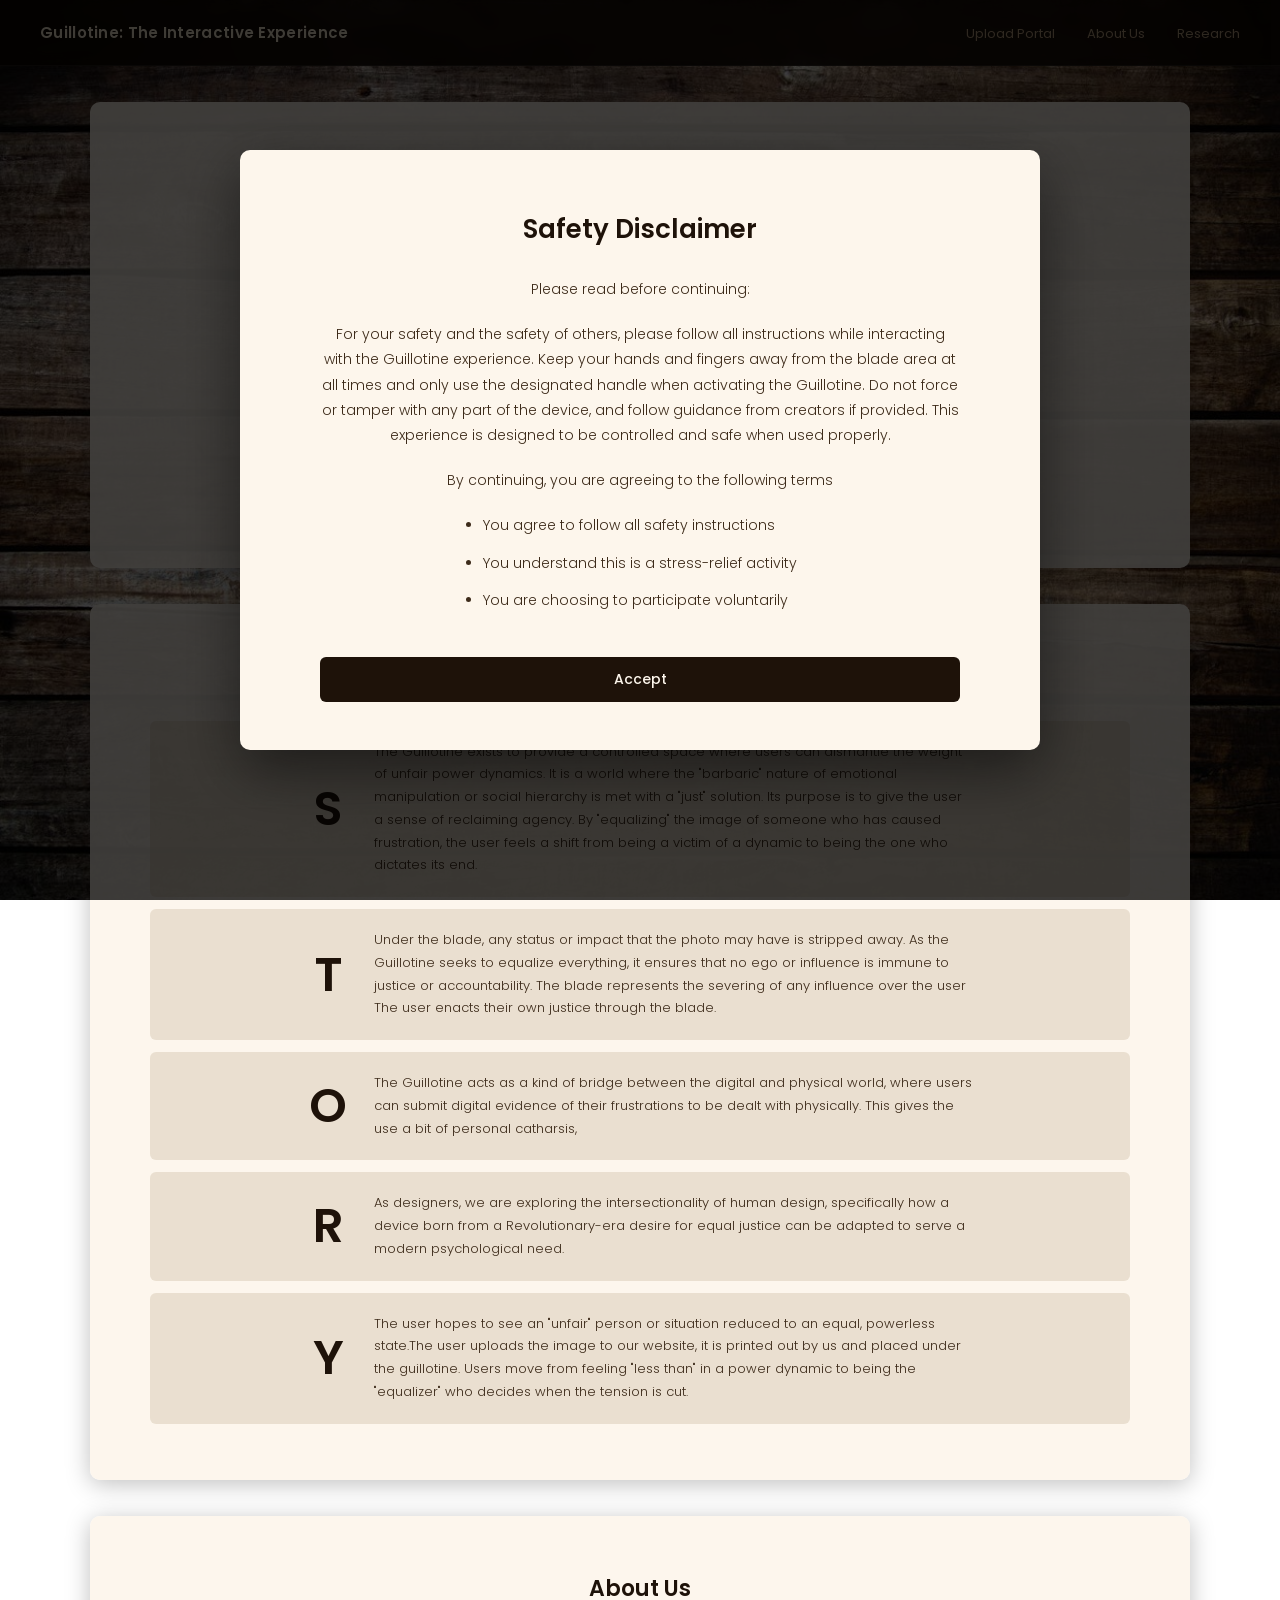
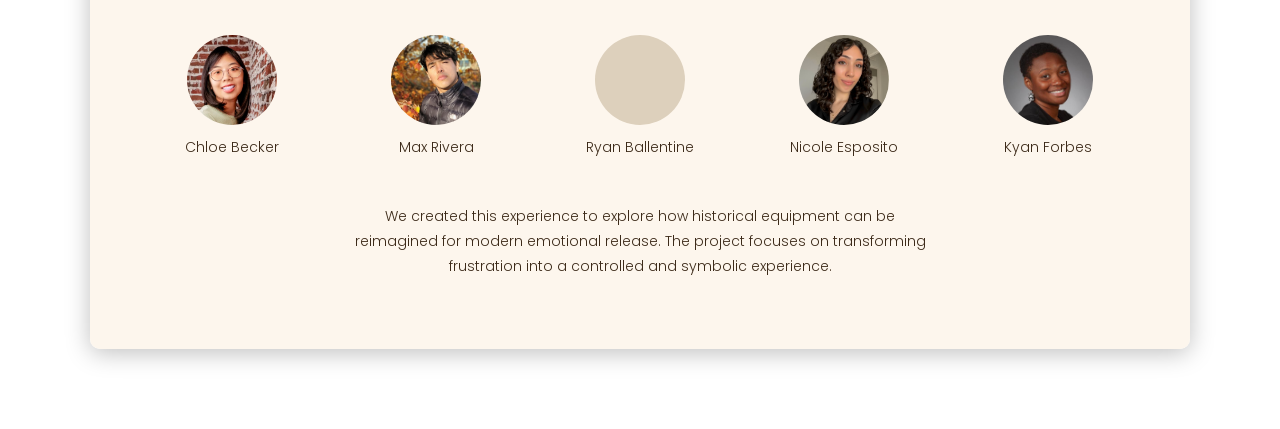
==== index.html @ a349ab84 "Initial commit - Created website for the experience, including UI and basic information of the platf" ====
<!DOCTYPE html>
<html>

<head>
    <title>Guillotine: The Interactive Experience</title>
    <script src="js/script.js"></script>
    <link rel="stylesheet" href="css/styles.css">
</head>

<body id="top">
    <!-- safety disclaimer box -->
    <div id="disclaimer">
        <div class="disclaimer-box">
            <h1>Safety Disclaimer</h1>
            <p>Please read before continuing:</p>
            <p>For your safety and the safety of others, please follow all instructions while interacting with the
                Guillotine experience. Keep your hands and fingers away from the blade area at all times and only use
                the designated handle when activating the Guillotine. Do not force or tamper with any part of the
                device, and follow guidance from creators if provided. This experience is designed to be controlled and
                safe when used properly.</p>
            <p>By continuing, you are agreeing to the following terms</p>
            <ul>
                <li>You agree to follow all safety instructions</li>
                <li>You understand this is a stress-relief activity</li>
                <li>You are choosing to participate voluntarily</li>
            </ul>
            <button onclick="acceptDisclaimer()">Accept</button>
        </div>
    </div>
    <header>
        <span class="site-title">Guillotine: The Interactive Experience</span>
        <nav>
            <a href="#top">Upload Portal</a>
            <a href="#about">About Us</a>
            <a href="research.html">Research</a>
        </nav>
    </header>
    <main>
        <!-- could probably put the QR code for the pairdrop room directly here to automatically link them rather than having the user link to the room themselves with a room code. it would just have to be updated that same day it's showcased for the room upload creation -->
        <section id="upload">
            <h1 id="hero-title">The Blade Awaits.</h1>
            <p>The guillotine is heavy with the lingering presence of Charles-Henri Sanson. Even long after his death,
                the sheer intensity of his confliction; the shame of being an executioner clashing with his rigid
                loyalty to his State, remains imprinted on the machine. His essence acts as the invisible operator
                haunting the user with a weary, obligated hand, urging the user to enact their own sense of "justice".
            </p>
            <p>The blade does not choose. That burden falls to you. Submit your image from your phone, and it will find
                its way beneath the machine. Sanson will do the rest.</p>
            <a href="https://pairdrop.net/" target="_blank">Open PairDrop</a> <!-- open in new tab -->
        </section>

        <section id="concept">
            <h2>The Experience</h2>
            <div class="story-grid">
                <div class="story-card">
                    <span class="story-letter">S</span>
                    <p>The Guillotine exists to provide a controlled space where users can dismantle the weight of
                        unfair power dynamics. It is a world where the "barbaric" nature of emotional manipulation or
                        social hierarchy is met with a "just" solution. Its purpose is to give the user a sense of
                        reclaiming agency. By "equalizing" the image of someone who has caused frustration, the user
                        feels a shift from being a victim of a dynamic to being the one who dictates its end.</p>
                </div>
                <div class="story-card">
                    <span class="story-letter">T</span>
                    <p>
                        Under the blade, any status or impact that the photo may have is stripped away. As the
                        Guillotine seeks to equalize everything, it ensures that no ego or influence is immune to
                        justice or accountability. The blade represents the severing of any influence over the user The
                        user enacts their own justice through the blade.</p>
                </div>
                <div class="story-card">
                    <span class="story-letter">O</span>
                    <p>The Guillotine acts as a kind of bridge between the digital and physical world, where users can
                        submit digital evidence of their frustrations to be dealt with physically. This gives the use a
                        bit of personal catharsis,</p>
                </div>
                <div class="story-card">
                    <span class="story-letter">R</span>
                    <p>As designers, we are exploring the intersectionality of human design, specifically how a device
                        born from a Revolutionary-era desire for equal justice can be adapted to serve a modern
                        psychological need.</p>
                </div>
                <div class="story-card">
                    <span class="story-letter">Y</span>
                    <p>The user hopes to see an "unfair" person or situation reduced to an equal, powerless state.The
                        user uploads the image to our website, it is printed out by us and placed under the guillotine.
                        Users move from feeling "less than" in a power dynamic to being the "equalizer" who decides when
                        the tension is cut.</p>
                </div>
            </div>
        </section>

        <section id="about">
            <h2>About Us</h2>
            <div class="team">
                <div class="member">
                    <div class="pfp"><img src="img/chloe.jpg" alt="Chloe Becker"></div>
                    <p>Chloe Becker</p>
                </div>
                <div class="member">
                    <div class="pfp"><img src="img/max.jpg" alt="Max Rivera"></div>
                    <p>Max Rivera</p>
                </div>
                <div class="member">
                    <div class="pfp"></div>
                    <p>Ryan Ballentine</p>
                </div>
                <div class="member">
                    <div class="pfp"><img src="img/nicole.jpg" alt="Nicole Esposito"></div>
                    <p>Nicole Esposito</p>
                </div>
                <div class="member">
                    <div class="pfp"><img src="img/kyan.jpg" alt="Kyan Forbes"></div>
                    <p>Kyan Forbes</p>
                </div>
            </div>
            <p>
                We created this experience to explore how historical equipment can be reimagined for modern emotional
                release. The project focuses on transforming frustration into a controlled and symbolic experience.
            </p>
        </section>
    </main>
</body>

</html>
---- css/styles.css ----
@import url('https://fonts.googleapis.com/css2?family=Poppins:wght@300;400;500;600&display=swap');

* {
    box-sizing: border-box;
    margin: 0;
    padding: 0;
}

html {
    scroll-behavior: smooth;
}

body {
    font-family: 'Poppins', sans-serif;
    background-image: url('../img/wood.jpg');
    background-size: cover;
    background-attachment: fixed;
    background-position: center;
    color: #1e1209;
    min-height: 100vh;
}

/* DISCLAIMER */
#disclaimer {
    position: fixed;
    inset: 0;
    background-color: rgba(0, 0, 0, 0.75);
    display: flex;
    align-items: center;
    justify-content: center;
    padding: 30px;
    z-index: 1000;
}

.disclaimer-box {
    background: #fdf6ec;
    padding: 60px 80px;
    max-width: 800px;
    width: 100%;
    height: 600px;
    overflow-y: auto;
    text-align: center;
    border-radius: 10px;
    display: flex;
    flex-direction: column;
    box-shadow: 0 20px 60px rgba(0, 0, 0, 0.5);
}

.disclaimer-box button {
    margin-top: auto;
}

.disclaimer-box h1 {
    font-size: 26px;
    font-weight: 600;
    margin-bottom: 28px;
    color: #1e1209;
}

.disclaimer-box p {
    line-height: 1.8;
    margin-bottom: 20px;
    font-weight: 300;
    color: #3d2b1a;
    font-size: 14px;
}

.disclaimer-box ul {
    display: table;
    margin: 0 auto 32px;
    text-align: left;
}

.disclaimer-box li {
    line-height: 1.8;
    margin-bottom: 12px;
    font-weight: 300;
    color: #3d2b1a;
    font-size: 14px;
}

.disclaimer-box button {
    padding: 12px 36px;
    font-size: 14px;
    font-family: 'Poppins', sans-serif;
    font-weight: 500;
    cursor: pointer;
    background-color: #1e1209;
    color: #fdf6ec;
    border: none;
    border-radius: 6px;
}

.disclaimer-box button:hover {
    background-color: #3d2b1a;
}

/* HEADER */
header {
    position: sticky;
    top: 0;
    display: flex;
    align-items: center;
    justify-content: space-between;
    padding: 20px 40px;
    background-color: rgba(15, 7, 2, 0.9);
    backdrop-filter: blur(8px);
    -webkit-backdrop-filter: blur(8px);
    border-bottom: 1px solid rgba(255, 255, 255, 0.08);
    z-index: 100;
}

.site-title {
    font-size: 15px;
    font-weight: 600;
    color: #f5e9d4;
    letter-spacing: 0.02em;
}

nav a {
    margin-left: 28px;
    text-decoration: none;
    color: #b89e80;
    font-size: 13px;
    font-weight: 400;
}

nav a:hover {
    color: #f5e9d4;
}

/* MAIN */
main {
    max-width: 1400px;
    margin: 0 auto;
    padding: 0 20px 80px;
}

section {
    background-color: rgba(253, 246, 236, 0.93);
    border-radius: 10px;
    padding: 56px 60px;
    margin: 36px auto 0;
    max-width: 1100px;
    text-align: center;
    box-shadow: 0 4px 24px rgba(0, 0, 0, 0.25);
}

section h2 {
    font-size: 22px;
    font-weight: 600;
    color: #1e1209;
    margin-bottom: 20px;
}

section p {
    line-height: 1.8;
    margin-bottom: 14px;
    max-width: 580px;
    margin-left: auto;
    margin-right: auto;
    font-weight: 300;
    font-size: 14px;
    color: #3d2b1a;
}

/* TEAM */
.team {
    display: grid;
    grid-template-columns: repeat(5, 1fr);
    justify-items: center;
    margin: 30px 0;
    gap: 40px;
}

.member {
    text-align: center;
    white-space: nowrap;
    font-size: 13px;
    font-weight: 400;
    color: #3d2b1a;
}

.pfp {
    width: 90px;
    height: 90px;
    border-radius: 50%;
    background-color: #ddd0bc;
    margin: 0 auto 10px;
    overflow: hidden;
}

.pfp img {
    width: 100%;
    height: 100%;
    object-fit: cover;
    display: block;
}

/* UPLOAD BUTTON */
#upload a {
    display: inline-block;
    margin-top: 20px;
    padding: 12px 32px;
    background-color: #1e1209;
    color: #fdf6ec;
    text-decoration: none;
    border-radius: 6px;
    font-size: 13px;
    font-family: 'Poppins', sans-serif;
    font-weight: 500;
}

#upload a:hover {
    background-color: #3d2b1a;
}

/* HERO */
#hero-title {
    font-size: 52px;
    font-weight: 600;
    color: #1e1209;
    margin-bottom: 28px;
    letter-spacing: -0.01em;
    line-height: 1.1;
}

/* STORY GRID */
#concept h2 {
    font-size: 22px;
    font-weight: 600;
    color: #1e1209;
    margin-bottom: 28px;
}

.story-grid {
    display: flex;
    flex-direction: column;
    gap: 12px;
}

.story-card {
    background-color: rgba(210, 195, 172, 0.45);
    border-radius: 6px;
    padding: 20px 24px;
    display: flex;
    flex-direction: row;
    align-items: center;
    justify-content: center;
    gap: 24px;
}

.story-letter {
    font-size: 48px;
    font-weight: 600;
    color: #1e1209;
    line-height: 1;
    flex-shrink: 0;
    width: 44px;
    text-align: center;
}

.story-card p {
    font-size: 13px;
    line-height: 1.75;
    color: #3d2b1a;
    font-weight: 300;
    margin: 0;
    text-align: left;
    max-width: 600px;
}

/* RESEARCH */
.research-section {
    text-align: left;
}

.research-section:first-of-type {
    text-align: center;
}

.research-section h2 {
    text-align: center;
}

.research-block {
    margin-bottom: 28px;
    padding-bottom: 24px;
    border-bottom: 1px solid #e4d8c6;
}

.research-block:last-child {
    border-bottom: none;
    margin-bottom: 0;
    padding-bottom: 0;
}

.research-block h3 {
    font-size: 13px;
    font-weight: 600;
    color: #1e1209;
    margin-bottom: 8px;
}

.research-block p {
    text-align: left;
    margin-left: 0;
    margin-right: 0;
    max-width: 100%;
}

/* MOBILE */
@media (max-width: 768px) {
    header {
        padding: 16px 20px;
        flex-direction: column;
        align-items: center;
        text-align: center;
        gap: 12px;
    }

    nav a {
        margin-left: 12px;
        margin-right: 12px;
    }

    .disclaimer-box {
        padding: 40px 28px;
        height: 90vh;
    }

    main {
        padding: 0 12px 60px;
    }

    section {
        padding: 40px 24px;
        margin-top: 20px;
    }

    #hero-title {
        font-size: 34px;
    }

    .story-card {
        flex-direction: column;
        align-items: center;
        gap: 12px;
    }

    .story-letter {
        width: auto;
    }

    .team {
        display: flex;
        flex-wrap: wrap;
        justify-content: center;
        gap: 20px;
    }

    .pfp {
        width: 64px;
        height: 64px;
    }

    .member {
        white-space: normal;
        font-size: 12px;
    }

    .research-section {
        padding: 40px 24px;
    }
}
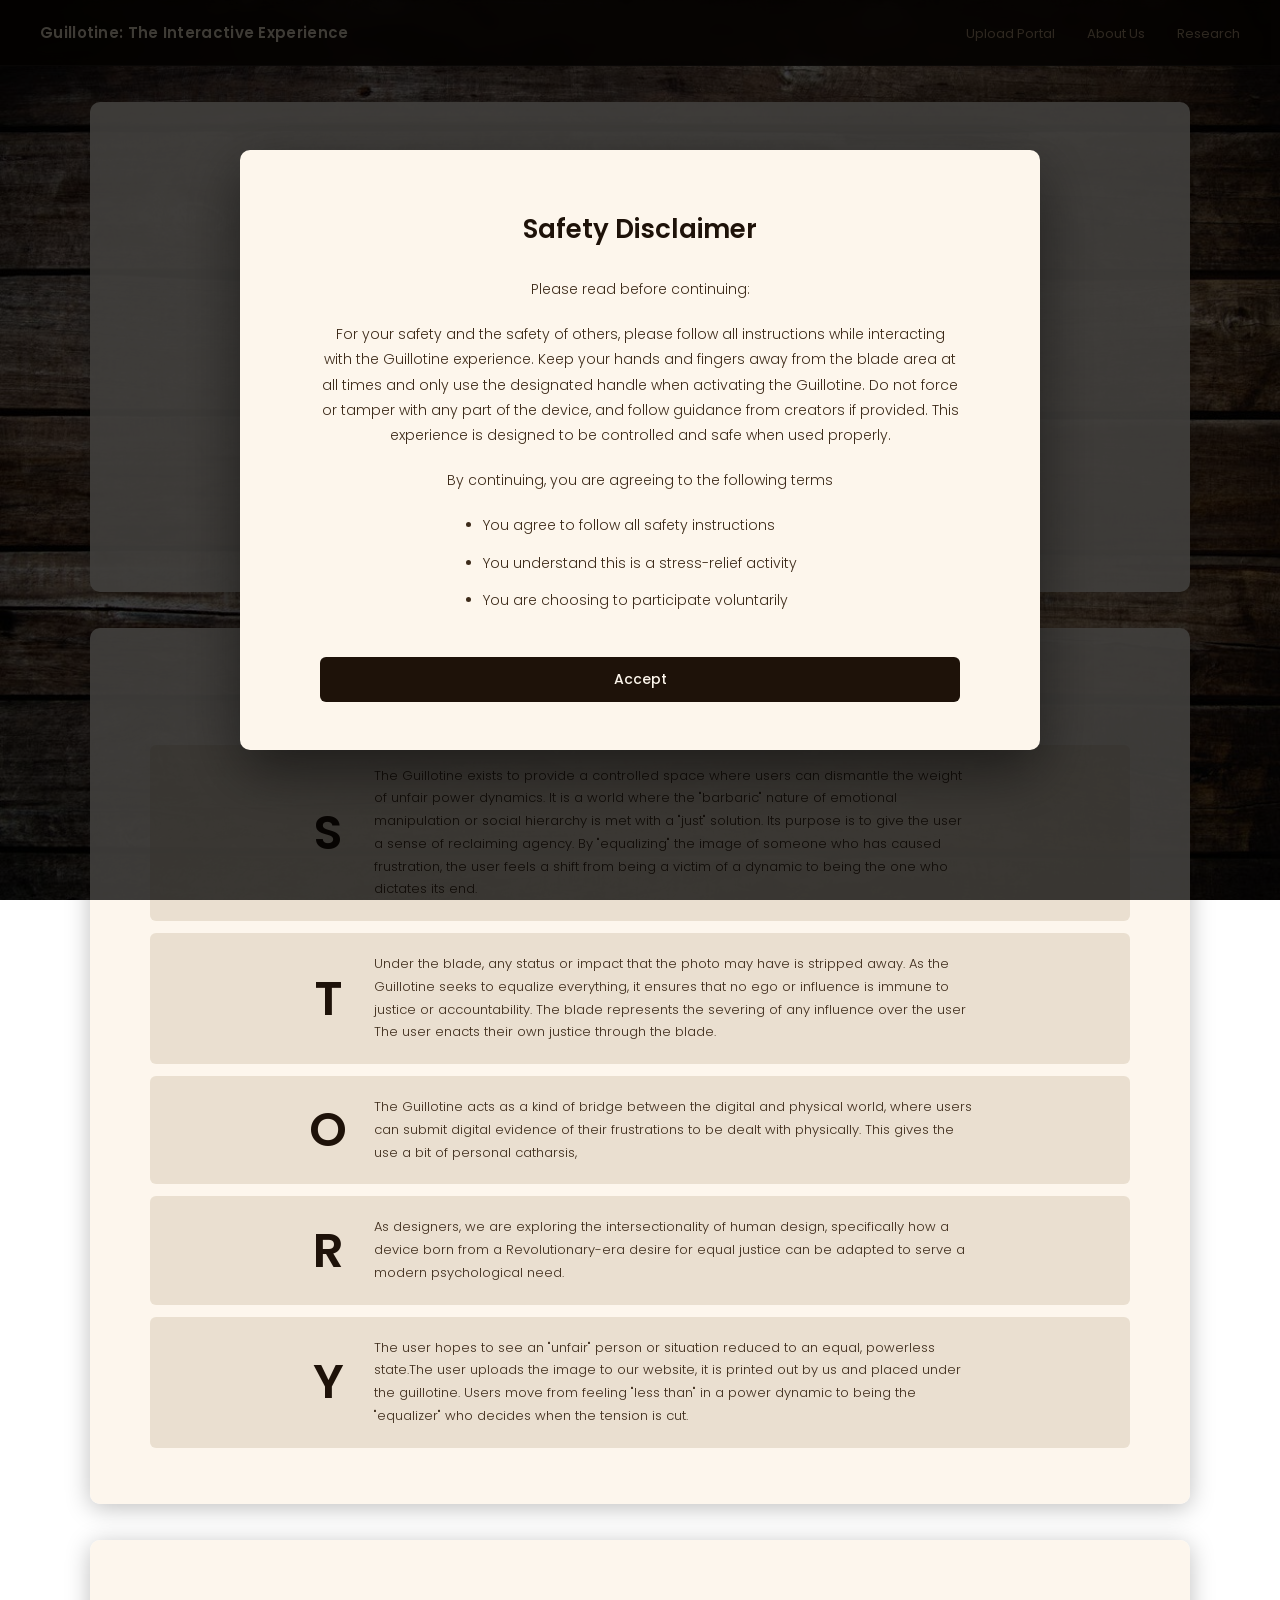
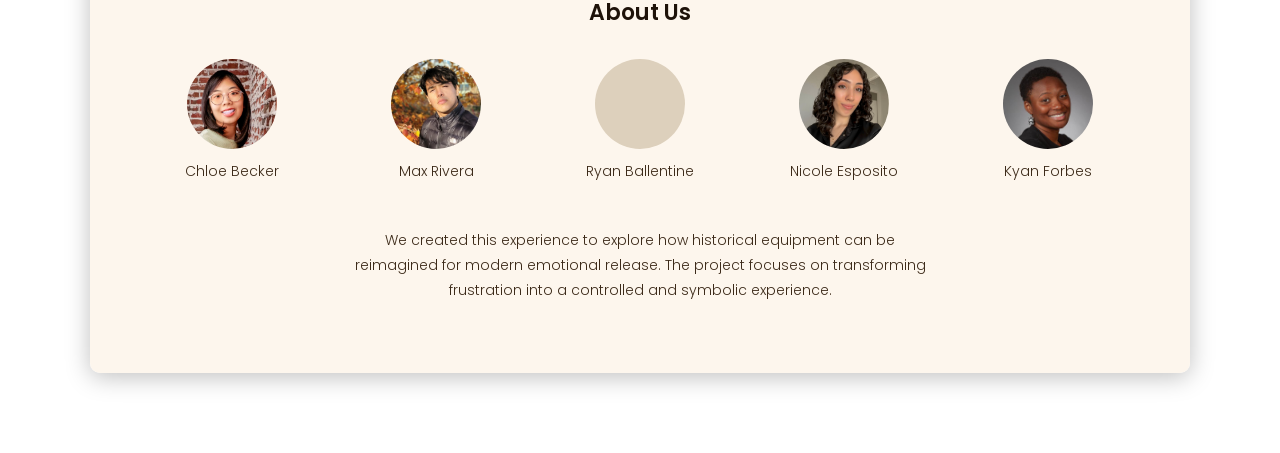
==== commit c1fed2eb: "maybe this pyton works???" ====
--- a/index.html
+++ b/index.html
@@ -2,9 +2,11 @@
 <html>
 
 <head>
+    <meta name="viewport" content="width=device-width, initial-scale=1.0">
     <title>Guillotine: The Interactive Experience</title>
-    <script src="js/script.js"></script>
     <link rel="stylesheet" href="css/styles.css">
+    <script defer src="js/cloudinary-config.js"></script>
+    <script defer src="js/script.js"></script>
 </head>
 
 <body id="top">
@@ -36,7 +38,6 @@
         </nav>
     </header>
     <main>
-        <!-- could probably put the QR code for the pairdrop room directly here to automatically link them rather than having the user link to the room themselves with a room code. it would just have to be updated that same day it's showcased for the room upload creation -->
         <section id="upload">
             <h1 id="hero-title">The Blade Awaits.</h1>
             <p>The guillotine is heavy with the lingering presence of Charles-Henri Sanson. Even long after his death,
@@ -46,7 +47,16 @@
             </p>
             <p>The blade does not choose. That burden falls to you. Submit your image from your phone, and it will find
                 its way beneath the machine. Sanson will do the rest.</p>
-            <a href="https://pairdrop.net/" target="_blank">Open PairDrop</a> <!-- open in new tab -->
+            <div id="upload-area">
+                <label for="photo-input" id="choose-btn">Choose Photo</label>
+                <input type="file" id="photo-input" accept="image/jpeg,image/png">
+                <img id="preview" alt="Selected photo preview">
+                <button id="upload-btn">Send to the Blade</button>
+                <div id="progress-bar-wrap">
+                    <div id="progress-bar"></div>
+                </div>
+                <p id="upload-status"></p>
+            </div>
         </section>
 
         <section id="concept">
--- a/css/styles.css
+++ b/css/styles.css
@@ -197,22 +197,79 @@
     display: block;
 }
 
-/* UPLOAD BUTTON */
-#upload a {
+/* UPLOAD FORM */
+#upload-area {
+    display: flex;
+    flex-direction: column;
+    align-items: center;
+    gap: 16px;
+    margin-top: 24px;
+}
+
+#photo-input {
+    display: none;
+}
+
+#preview {
+    display: none;
+    max-width: 220px;
+    max-height: 220px;
+    border-radius: 8px;
+    object-fit: cover;
+    border: 2px solid rgba(30, 18, 9, 0.18);
+}
+
+#choose-btn,
+#upload-btn {
     display: inline-block;
-    margin-top: 20px;
     padding: 12px 32px;
     background-color: #1e1209;
     color: #fdf6ec;
-    text-decoration: none;
+    border: none;
     border-radius: 6px;
     font-size: 13px;
     font-family: 'Poppins', sans-serif;
     font-weight: 500;
-}
-
-#upload a:hover {
+    cursor: pointer;
+}
+
+#choose-btn:hover,
+#upload-btn:hover:not(:disabled) {
     background-color: #3d2b1a;
+}
+
+#upload-btn {
+    display: none;
+}
+
+#upload-btn:disabled {
+    opacity: 0.5;
+    cursor: default;
+}
+
+#progress-bar-wrap {
+    display: none;
+    width: 220px;
+    height: 5px;
+    background: rgba(30, 18, 9, 0.15);
+    border-radius: 3px;
+    overflow: hidden;
+}
+
+#progress-bar {
+    height: 100%;
+    width: 0%;
+    background-color: #1e1209;
+    border-radius: 3px;
+    transition: width 0.15s ease;
+}
+
+#upload-status {
+    font-size: 13px;
+    font-style: italic;
+    color: #3d2b1a;
+    min-height: 1.4em;
+    margin: 0;
 }
 
 /* HERO */
@@ -311,6 +368,10 @@
 
 /* MOBILE */
 @media (max-width: 768px) {
+    body {
+        background-attachment: scroll;
+    }
+
     header {
         padding: 16px 20px;
         flex-direction: column;
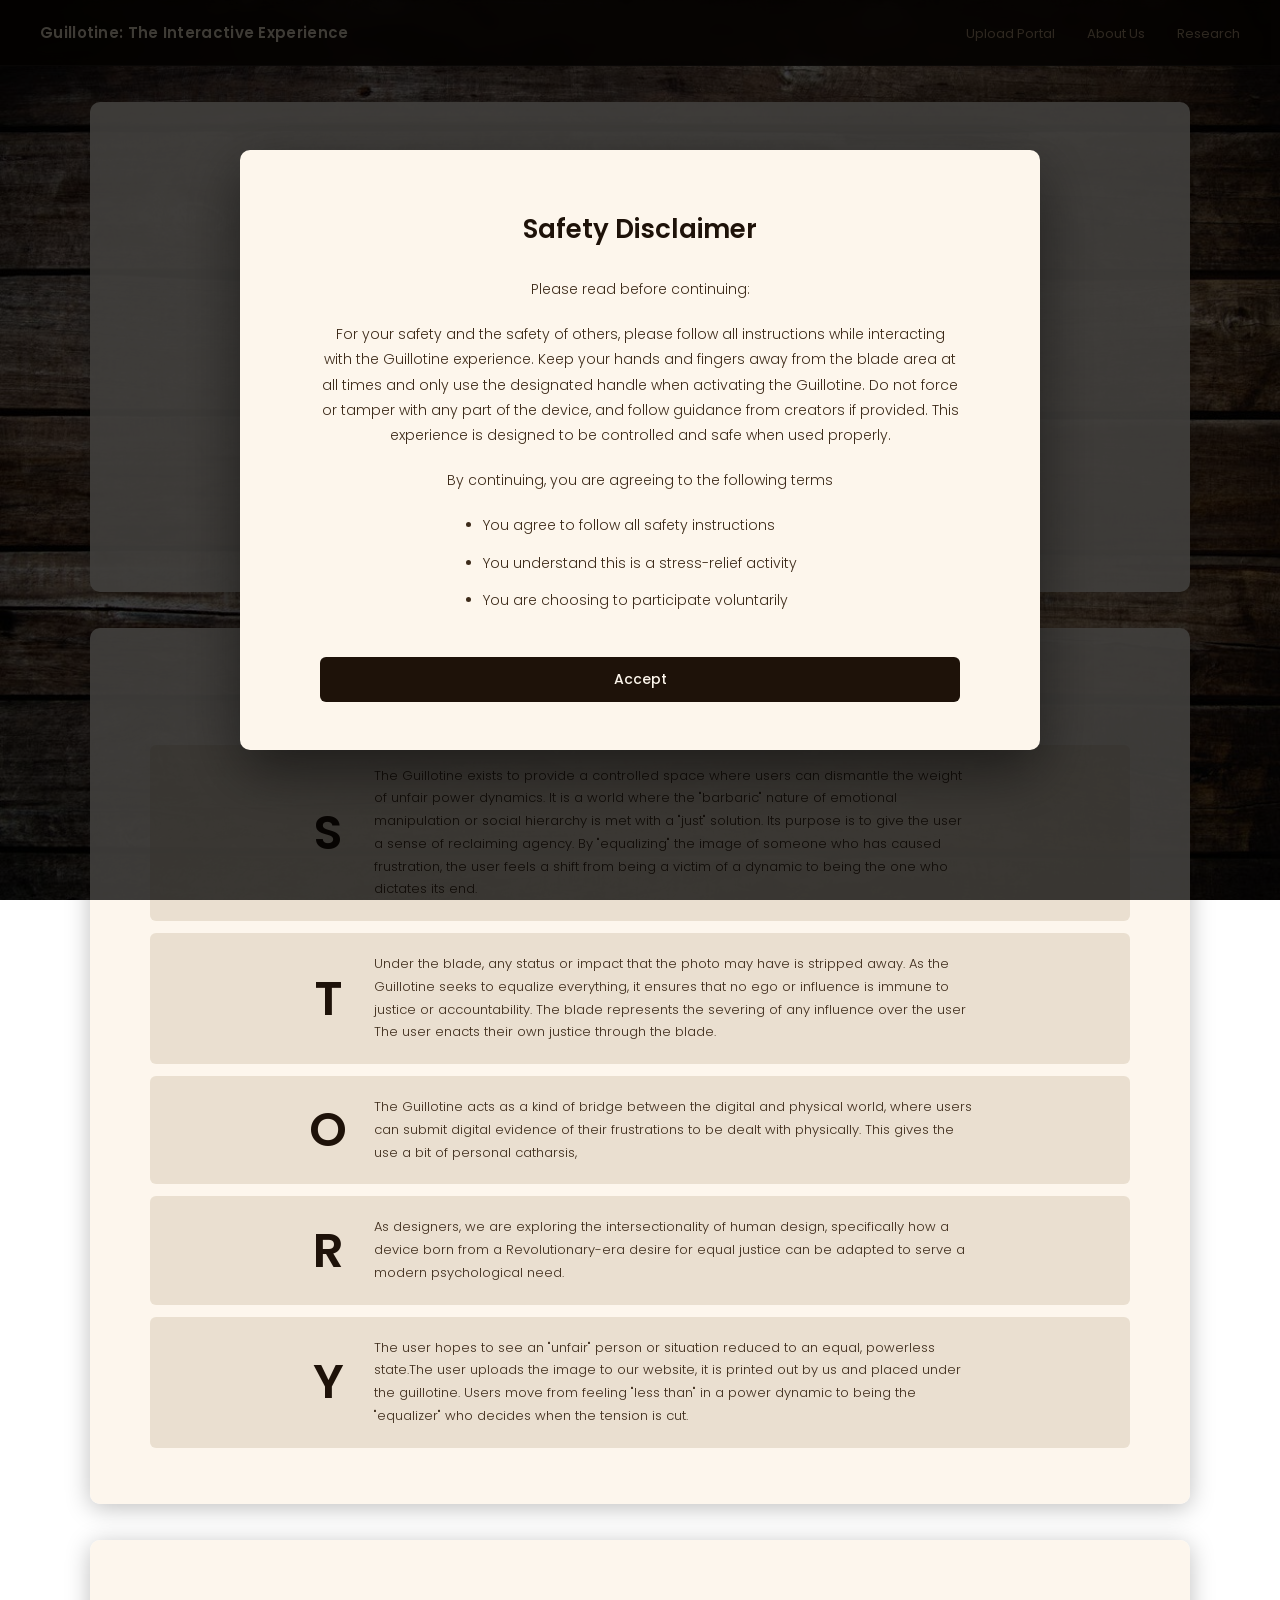
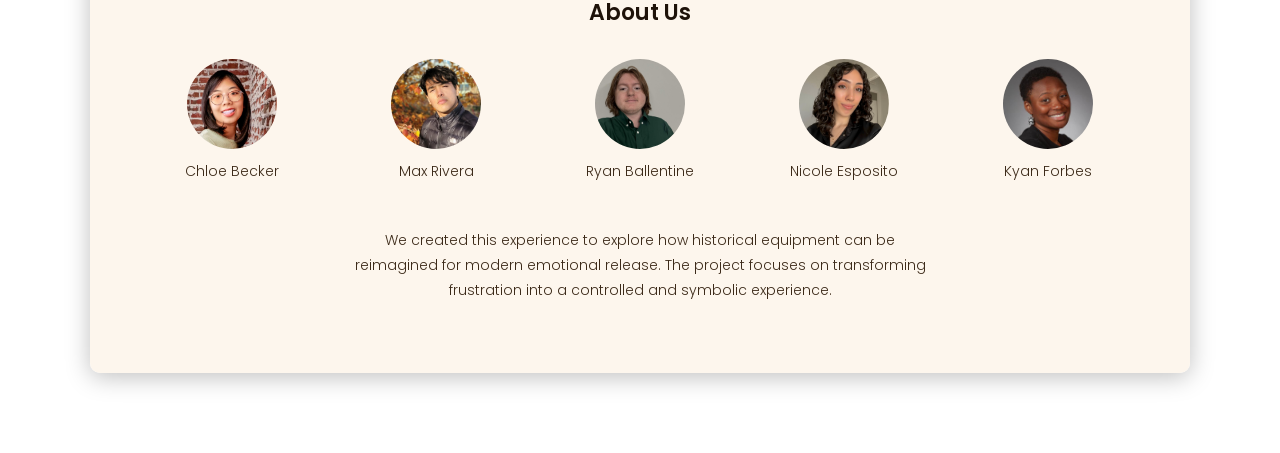
==== commit 064969eb: "added ryan's photo" ====
--- a/index.html
+++ b/index.html
@@ -112,7 +112,7 @@
                     <p>Max Rivera</p>
                 </div>
                 <div class="member">
-                    <div class="pfp"></div>
+                    <div class="pfp"><img src="img/ryan.jpg" alt="Ryan Ballentine"></div>
                     <p>Ryan Ballentine</p>
                 </div>
                 <div class="member">
